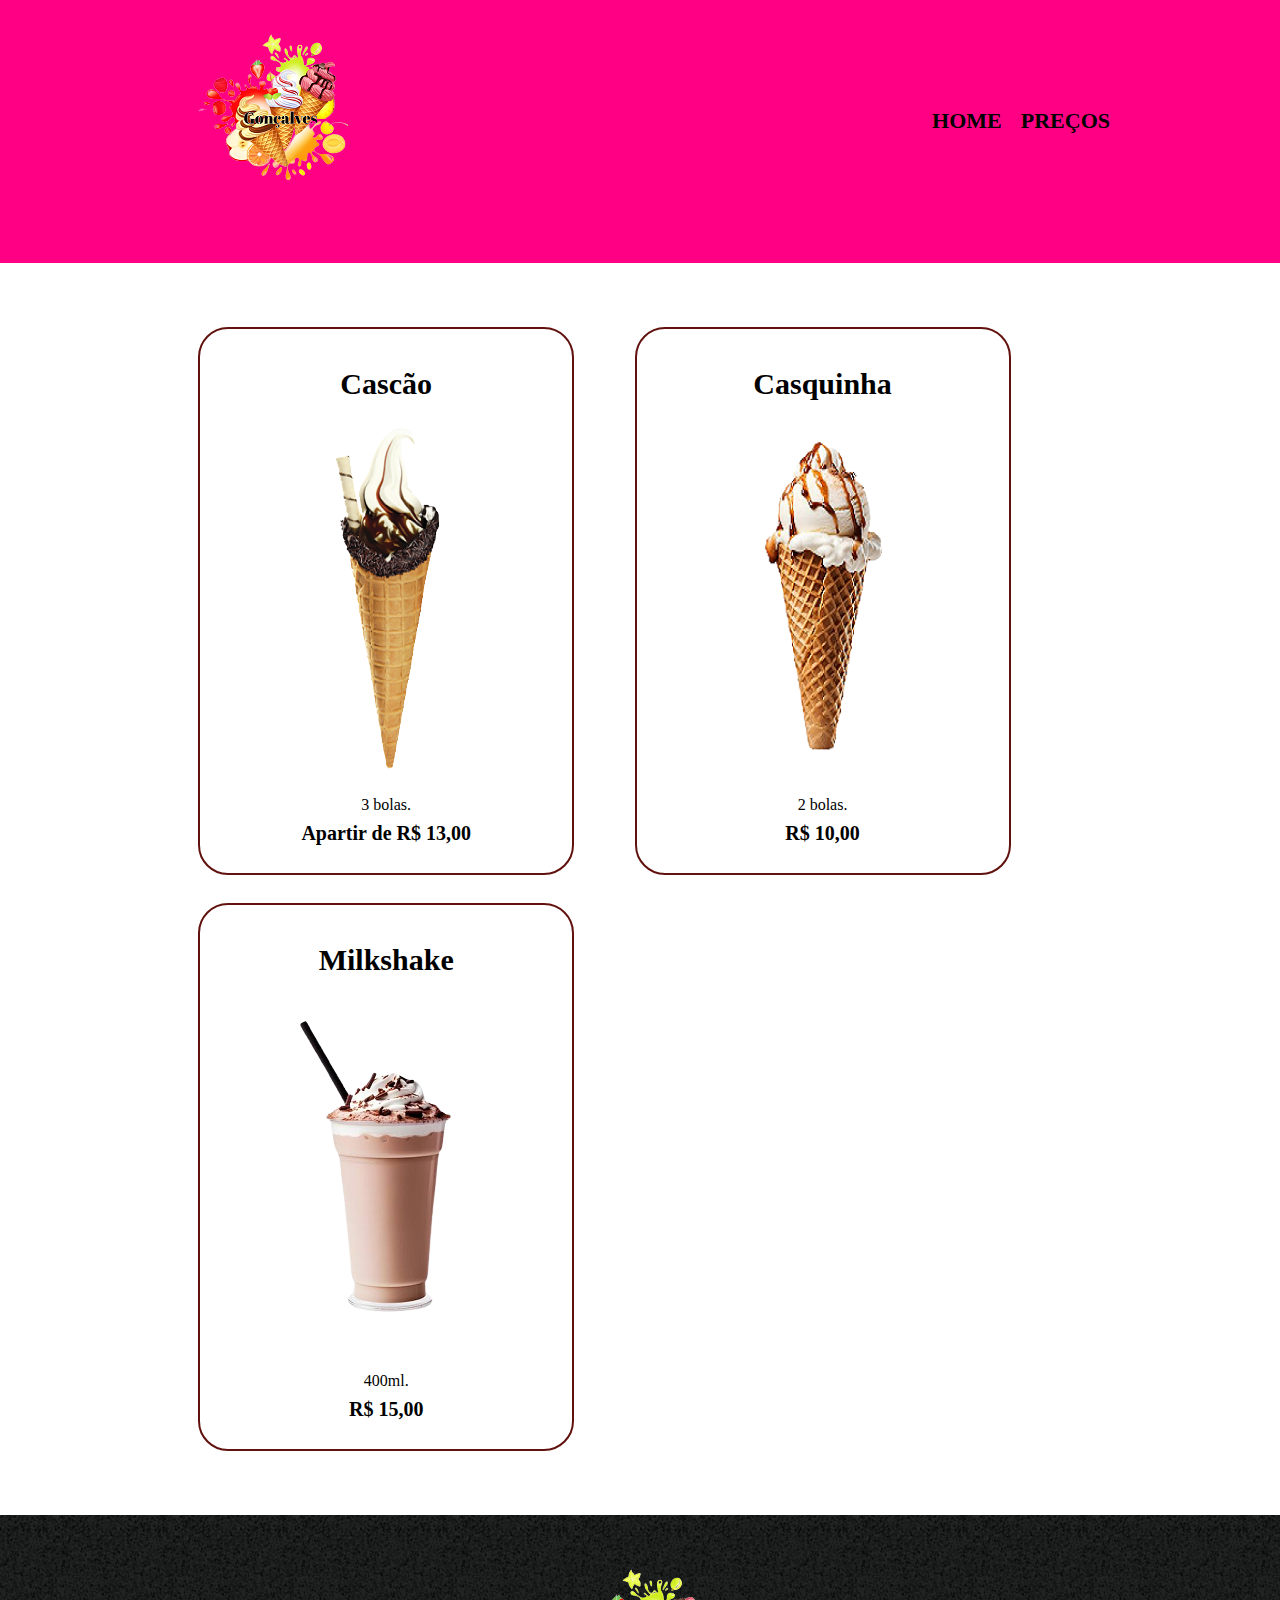
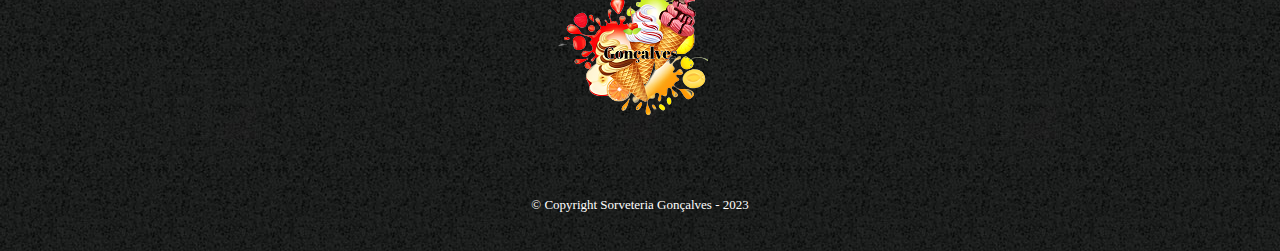
==== preços.html @ f9e6e16c "Add files via upload" ====
<!DOCTYPE html>
<html>
<head>
	<meta charset="UTF-8">
	<title>Preços - Sorveteria Gonçalves</title>
	<link rel="stylesheet" href="reset.css">
	<link rel="stylesheet" href="preços.css">

</head>
<body>
	<header>
		<div class="caixa">
			<h1><img src="logo_sorveteria.png"></h1>

			<nav>
				<ul>
					<li><a href="index.html">Home</a></li>
					<li><a href="preços.html">Preços</a></li>
				</ul>
			</nav>
		</div>
	</header>

	<main>
		<ul class="produtos">
			<li>
				<h2>Cascão</h2>
				<img src="cascao.png">
				<p class="desc">3 bolas.</p>
				<p class="preços">Apartir de R$ 13,00</p>
			</li>
			<li>
				<h2>Casquinha</h2>
				<img src="casquinha.png">
				<p class="desc">2 bolas.</p>
				<p class="preços">R$ 10,00</p>
			</li>
			<li>
				<h2>Milkshake</h2>
				<img src="milkshake.png">
				<p class="desc">400ml.</p>
				<p class="preços">R$ 15,00</p>
			</li>
		</ul>
	</main>

	<footer>
		<img src="logo_sorveteria.png">
		<p class="copyright">&copy; Copyright Sorveteria Gonçalves - 2023</p>
	</footer>
</body>
</html>
---- preços.css ----
header {
	background: #FF0084;
	padding: 20px 0;
}

.caixa {
	position: relative;
	width: 940px;
	margin: 0 auto;
}

.produtos li {
	display: inline-block;
	text-align: center;
	width: 40%;
	vertical-align: top;
	margin: 1.5% 3%;
	padding: 30px 20px;
	box-sizing: border-box;
	border: 2px solid #61120E;
	border-radius: 30px;
}

.produtos {
	width: 940px;
	margin: 0 auto;
	padding: 50px 0;
}

.produtos h2 {
	font-size: 30px;
	font-weight: bold;
	margin: 10px 0 0;
}

.produtos img {
	margin: 10px 0 0;
}

.produtos li:hover {
	border-color: #FFCBDB;
}

.produtos li:hover h2 {
	font-size: 35px;
}

.preços {
	font-size: 20px;
	font-weight: bold;
	margin: 10px 0 0;
}

.desc {
	font-size: 16px;
	margin: 10px 0 0;
}

nav {
	position: absolute;
	top: 90px;
	right: 0px;
}

nav li {
	display: inline;
	margin: 0 0 0 15px;
}

nav a {
	text-transform: uppercase;
	color: #000000;
	font-weight: bold;
	font-size: 22px;
	text-decoration: none;
}

nav a:hover {
	color: #FFCBDB;
	text-decoration: underline;
}

footer {
	text-align: center;
	background: url("bg.jpg");
	padding: 40px 0;
}

.copyright {
	color: #FFFFFF;
	font-size: 13px;
	margin: 20px 0 0;
}
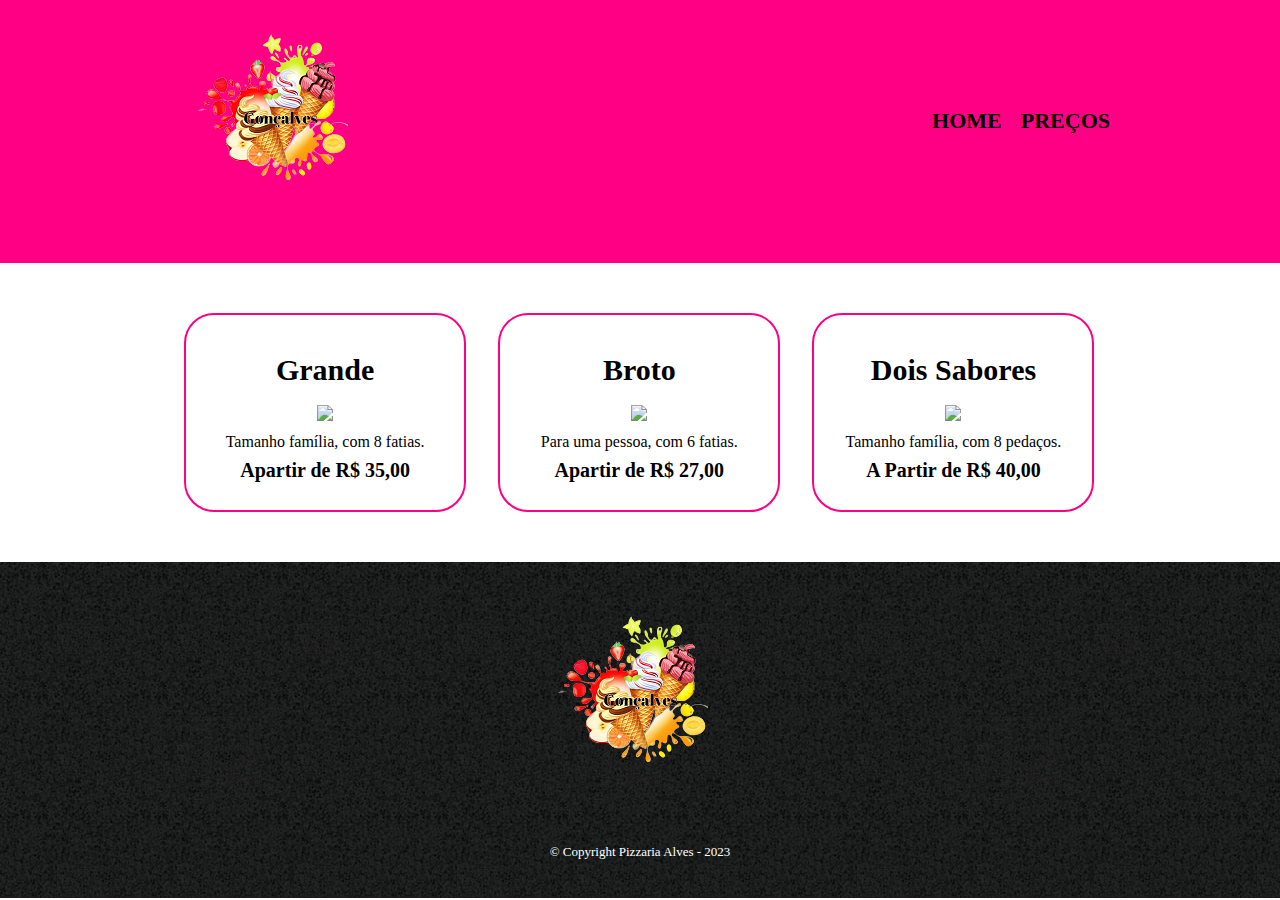
==== commit a8a3fa80: "Update preços.html" ====
--- a/preços.html
+++ b/preços.html
@@ -2,7 +2,7 @@
 <html>
 <head>
 	<meta charset="UTF-8">
-	<title>Preços - Sorveteria Gonçalves</title>
+	<title>Preços - Pizzaria Alves</title>
 	<link rel="stylesheet" href="reset.css">
 	<link rel="stylesheet" href="preços.css">
 
@@ -24,29 +24,29 @@
 	<main>
 		<ul class="produtos">
 			<li>
-				<h2>Cascão</h2>
-				<img src="cascao.png">
-				<p class="desc">3 bolas.</p>
-				<p class="preços">Apartir de R$ 13,00</p>
+				<h2>Grande</h2>
+				<img src="grande.png">
+				<p class="desc">Tamanho família, com 8 fatias.</p>
+				<p class="preços">Apartir de R$ 35,00</p>
 			</li>
 			<li>
-				<h2>Casquinha</h2>
-				<img src="casquinha.png">
-				<p class="desc">2 bolas.</p>
-				<p class="preços">R$ 10,00</p>
+				<h2>Broto</h2>
+				<img src="broto.png">
+				<p class="desc">Para uma pessoa, com 6 fatias.</p>
+				<p class="preços">Apartir de R$ 27,00</p>
 			</li>
 			<li>
-				<h2>Milkshake</h2>
-				<img src="milkshake.png">
-				<p class="desc">400ml.</p>
-				<p class="preços">R$ 15,00</p>
+				<h2>Dois Sabores</h2>
+				<img src="dupla.png">
+				<p class="desc">Tamanho família, com 8 pedaços.</p>
+				<p class="preços">A Partir de R$ 40,00</p>
 			</li>
 		</ul>
 	</main>
 
 	<footer>
 		<img src="logo_sorveteria.png">
-		<p class="copyright">&copy; Copyright Sorveteria Gonçalves - 2023</p>
+		<p class="copyright">&copy; Copyright Pizzaria Alves - 2023</p>
 	</footer>
 </body>
-</html>+</html>
--- a/preços.css
+++ b/preços.css
@@ -12,12 +12,12 @@
 .produtos li {
 	display: inline-block;
 	text-align: center;
-	width: 40%;
+	width: 30%;
 	vertical-align: top;
-	margin: 1.5% 3%;
+	margin: 0 1.5%;
 	padding: 30px 20px;
 	box-sizing: border-box;
-	border: 2px solid #61120E;
+	border: 2px solid #FF0084;
 	border-radius: 30px;
 }
 
@@ -34,7 +34,7 @@
 }
 
 .produtos img {
-	margin: 10px 0 0;
+	margin: 20px 0 0;
 }
 
 .produtos li:hover {
@@ -90,4 +90,4 @@
 	color: #FFFFFF;
 	font-size: 13px;
 	margin: 20px 0 0;
-}+}
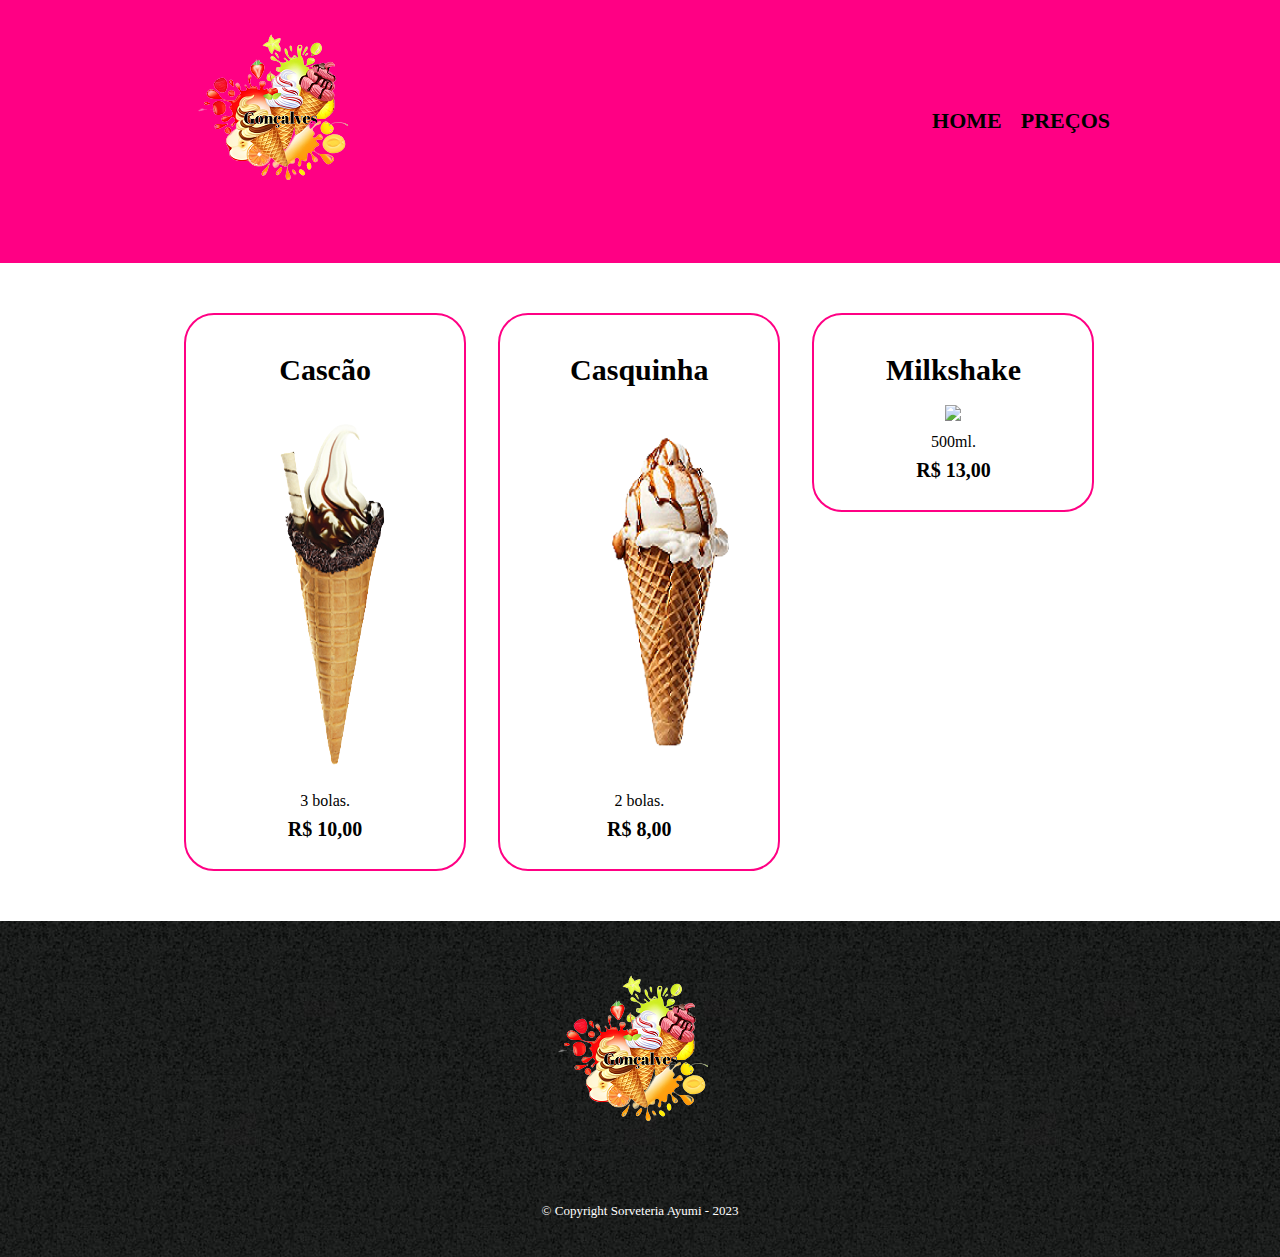
==== commit 33b90085: "Update preços.html" ====
--- a/preços.html
+++ b/preços.html
@@ -2,7 +2,7 @@
 <html>
 <head>
 	<meta charset="UTF-8">
-	<title>Preços - Pizzaria Alves</title>
+	<title>Preços - Sorveteria Ayumi</title>
 	<link rel="stylesheet" href="reset.css">
 	<link rel="stylesheet" href="preços.css">
 
@@ -24,29 +24,29 @@
 	<main>
 		<ul class="produtos">
 			<li>
-				<h2>Grande</h2>
-				<img src="grande.png">
-				<p class="desc">Tamanho família, com 8 fatias.</p>
-				<p class="preços">Apartir de R$ 35,00</p>
+				<h2>Cascão</h2>
+				<img src="cascao.png">
+				<p class="desc">3 bolas.</p>
+				<p class="preços">R$ 10,00</p>
 			</li>
 			<li>
-				<h2>Broto</h2>
-				<img src="broto.png">
-				<p class="desc">Para uma pessoa, com 6 fatias.</p>
-				<p class="preços">Apartir de R$ 27,00</p>
+				<h2>Casquinha</h2>
+				<img src="casquinha.png">
+				<p class="desc">2 bolas.</p>
+				<p class="preços">R$ 8,00</p>
 			</li>
 			<li>
-				<h2>Dois Sabores</h2>
-				<img src="dupla.png">
-				<p class="desc">Tamanho família, com 8 pedaços.</p>
-				<p class="preços">A Partir de R$ 40,00</p>
+				<h2>Milkshake</h2>
+				<img src="milk-shake.png">
+				<p class="desc">500ml.</p>
+				<p class="preços">R$ 13,00</p>
 			</li>
 		</ul>
 	</main>
 
 	<footer>
 		<img src="logo_sorveteria.png">
-		<p class="copyright">&copy; Copyright Pizzaria Alves - 2023</p>
+		<p class="copyright">&copy; Copyright Sorveteria Ayumi - 2023</p>
 	</footer>
 </body>
 </html>
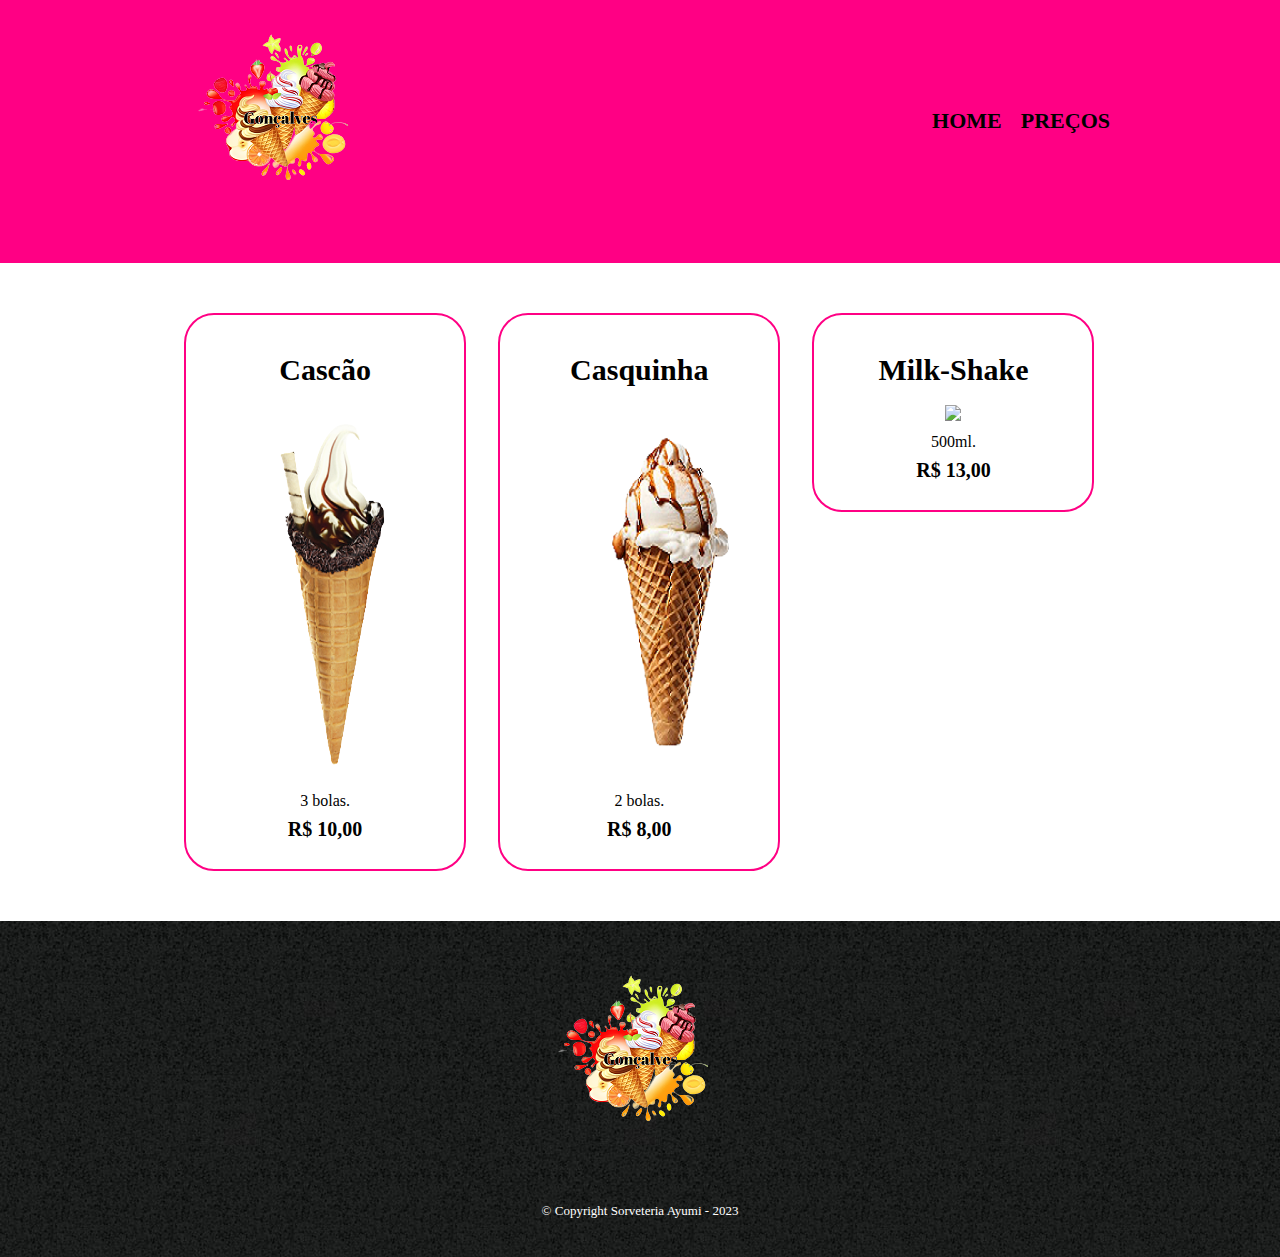
==== commit 4009d893: "Update preços.html" ====
--- a/preços.html
+++ b/preços.html
@@ -36,7 +36,7 @@
 				<p class="preços">R$ 8,00</p>
 			</li>
 			<li>
-				<h2>Milkshake</h2>
+				<h2>Milk-Shake</h2>
 				<img src="milk-shake.png">
 				<p class="desc">500ml.</p>
 				<p class="preços">R$ 13,00</p>
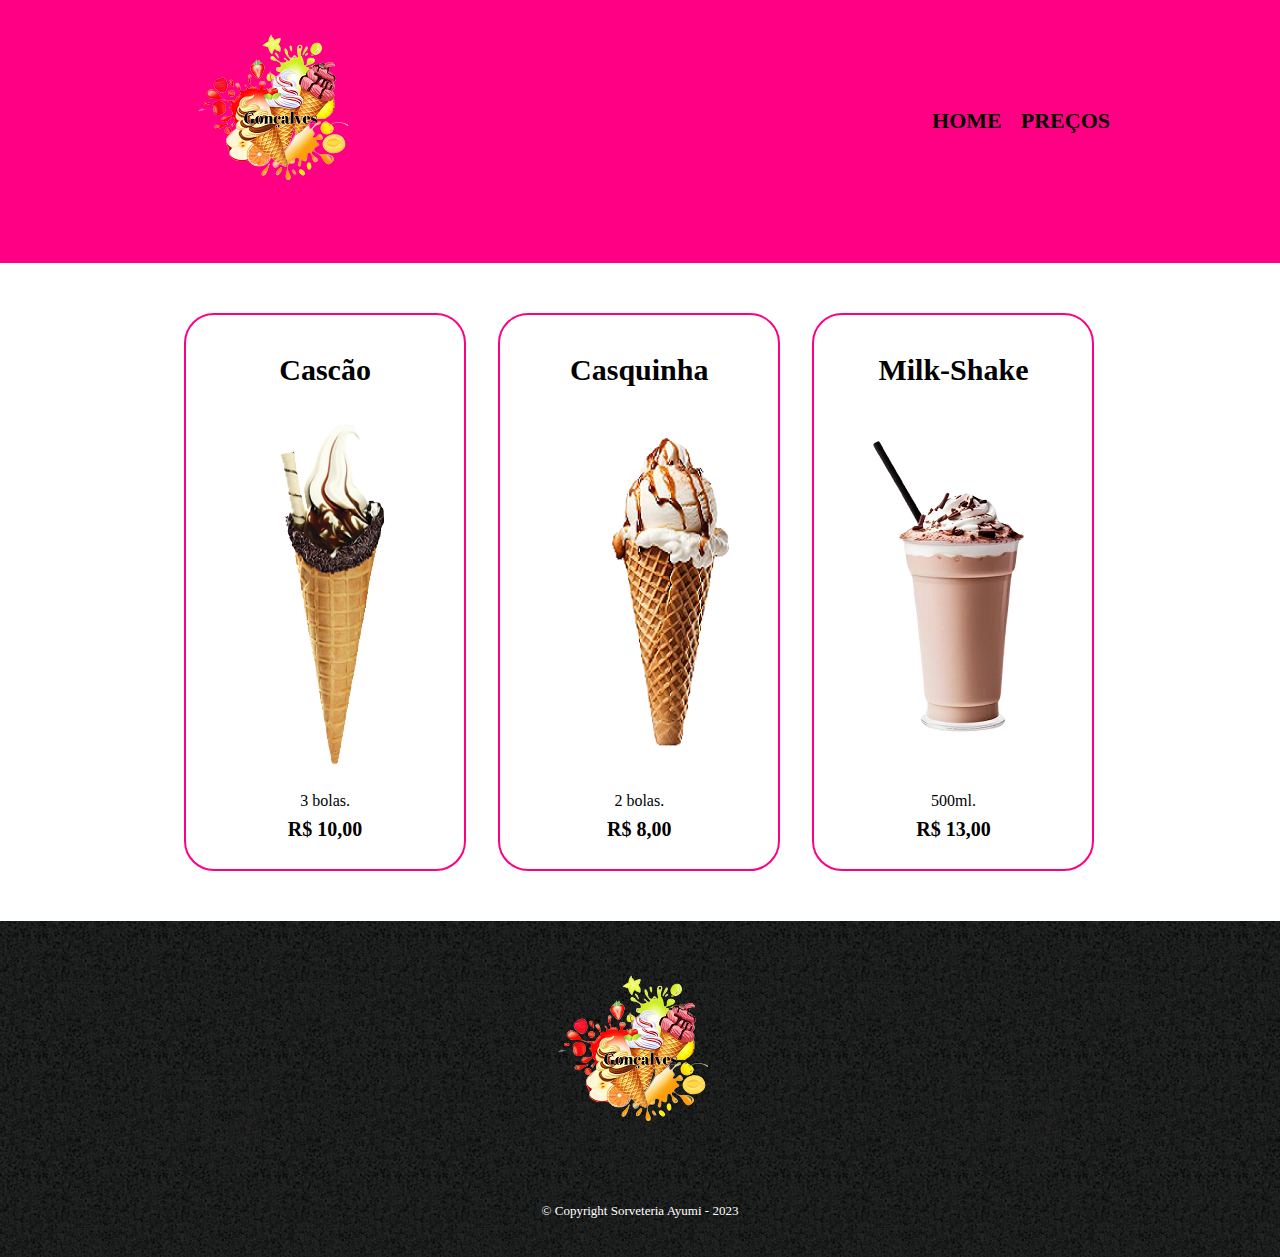
==== commit 89302844: "Update preços.html" ====
--- a/preços.html
+++ b/preços.html
@@ -37,7 +37,7 @@
 			</li>
 			<li>
 				<h2>Milk-Shake</h2>
-				<img src="milk-shake.png">
+				<img src="milkshake.png">
 				<p class="desc">500ml.</p>
 				<p class="preços">R$ 13,00</p>
 			</li>
